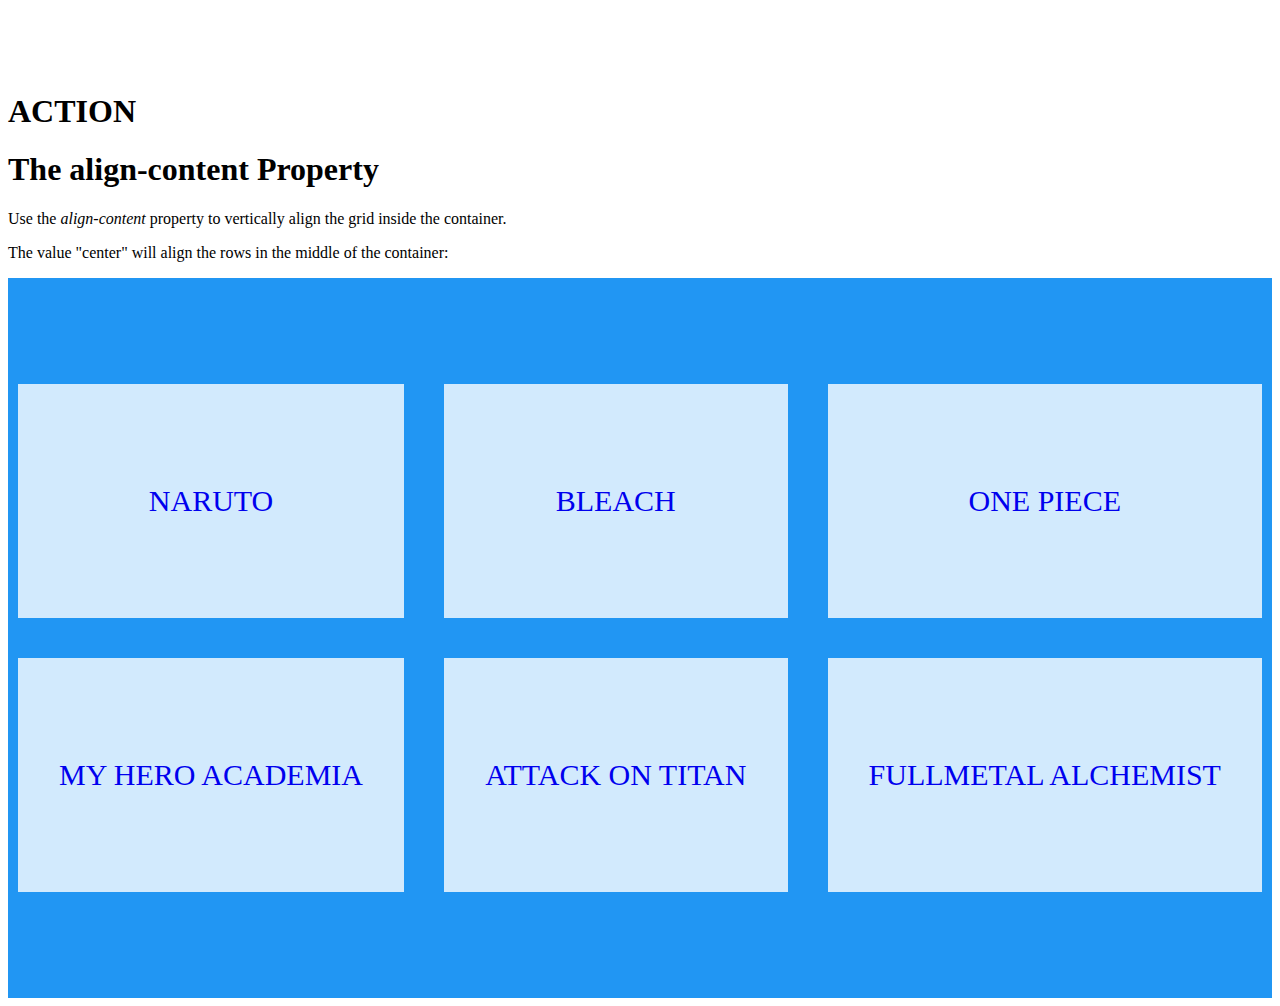
==== ACTION.HTML @ c4a68749 "Add files via upload" ====
<!DOCTYPE html>
<html>
<head>
<style>
.grid-container {
  display: grid;
  height: 700px;
  align-content: center;
  grid-template-columns: auto auto auto;
  gap: 40px;
  background-color: #2196F3;
  padding: 10px;
  background-image:url('https://i.pinimg.com/originals/04/3a/50/043a5027a19fa49e32296f929832f01c.gif');
  background-position: center ;
background-size: cover;
background-repeat:no-repeat;
}

.grid-container > div {
  background-color: rgba(255, 255, 255, 0.8);
  text-align: center;
  padding: 100px 0;
  font-size: 30px;
}
#Naruto{
 background-image:url('https://i.pinimg.com/originals/fa/d9/84/fad9844d6d1f24aa9044108bf7a2dbd2.gif');
background-position: center ;
background-size: cover;
background-repeat:no-repeat;
text-decoration:none;
}
#BLEACH{
 background-image:url('https://64.media.tumblr.com/4d7ab69039a9d3bc5b3530ce3a9b4d6c/78a2923304e50891-ff/s500x750/5bf6505ed497c17a523fdf726842ac67296400ec.gif');
background-position: center ;
background-size: cover;
background-repeat:no-repeat;
color:black;
}
#ONEPIECE{
 background-image:url('https://www.icegif.com/wp-content/uploads/2022/09/icegif-803.gif');
background-position: center ;
background-size: cover;
background-repeat:no-repeat;
color:black;
}
#MYHEROACADEMIA{
 background-image:url('https://i.pinimg.com/originals/a7/a8/ed/a7a8ed9be95ed57f6645c580f6808e17.gif');
background-position: center ;
background-size: cover;
background-repeat:no-repeat;
}
#ATTACKONTITAN{
 background-image:url('https://media.tenor.com/PfPjX1LoYzgAAAAd/aot-levi.gif');
background-position: center ;
background-size: cover;
background-repeat:no-repeat;
}
#FULLMETALALCHEMIST{
 background-image:url('https://i.pinimg.com/originals/45/8b/59/458b59e23d25a552210c34b99d81ce2a.gif');
background-position: center ;
background-size: cover;
background-repeat:no-repeat;
}
#head{
  padding-top:5%;
}
  @keyframes glow{
    from {
      text-shadow: 0 0 10px #fff, 0 0 20px #fff, 0 0 30px #e60073, 0 0 40px #e60073, 0 0 50px #e60073, 0 0 60px #e60073, 0 0 70px #e60073;
    }
    
    to {
      text-shadow: 0 0 20px #fff, 0 0 30px #ff4da6, 0 0 40px #ff4da6, 0 0 50px #ff4da6, 0 0 60px #ff4da6, 0 0 70px #ff4da6, 0 0 80px #ff4da6;
    }
}
    

a{
    text-decoration: none;
}
</style>
</head>
<body>
    <header id="head"><h1 class="glow">ACTION</h1></header>

<h1>The align-content Property</h1>

<p>Use the <em>align-content</em> property to vertically align the grid inside the container.</p>

<p>The value "center" will align the rows in the middle of the container:</p>

<div class="grid-container">
  <div id="Naruto"><a href="https://aniwatch.to/naruto-677?ref=search">NARUTO</a></div>
  <div id="BLEACH"><a href="https://aniwatch.to/bleach-806">BLEACH</a></div>
  <div id="ONEPIECE"><a href="https://aniwatch.to/one-piece-100">ONE PIECE</a></div>  
  <div id="MYHEROACADEMIA"><a href="https://aniwatch.to/my-hero-academia-322?ref=search">MY HERO ACADEMIA</a></div>
  <div id="ATTACKONTITAN"><a href="https://aniwatch.to/attack-on-titan-112?ref=search">ATTACK ON TITAN</a></div>
  <div id="FULLMETALALCHEMIST"><a href="https://aniwatch.to/fullmetal-alchemist-308?ref=search">FULLMETAL ALCHEMIST</a></div>  
</div>

</body>
</html>
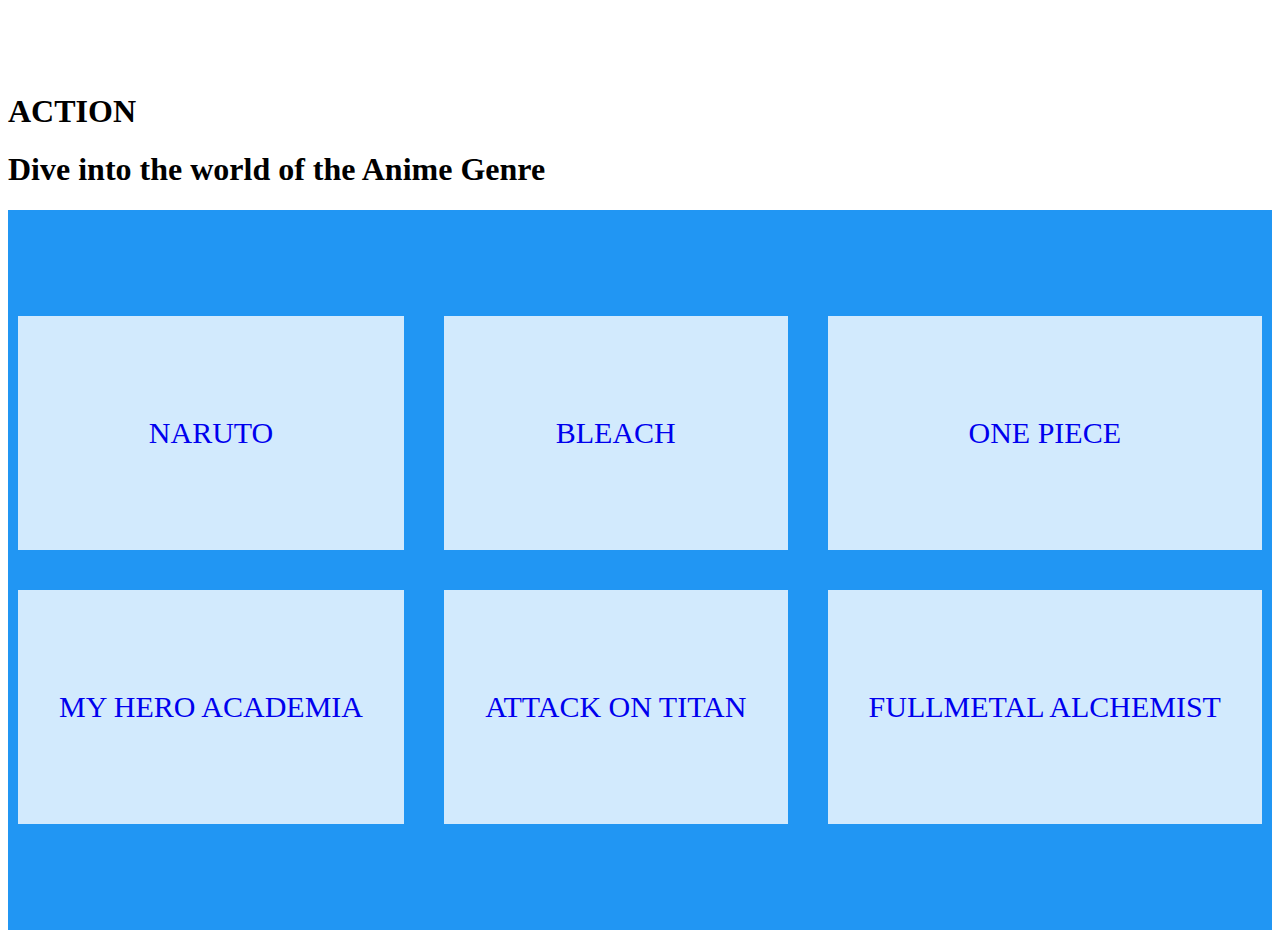
==== commit c5746fe1: "Update ACTION.HTML" ====
--- a/ACTION.HTML
+++ b/ACTION.HTML
@@ -83,12 +83,7 @@
 <body>
     <header id="head"><h1 class="glow">ACTION</h1></header>
 
-<h1>The align-content Property</h1>
-
-<p>Use the <em>align-content</em> property to vertically align the grid inside the container.</p>
-
-<p>The value "center" will align the rows in the middle of the container:</p>
-
+<h1> Dive into  the world of the Anime Genre</h1>
 <div class="grid-container">
   <div id="Naruto"><a href="https://aniwatch.to/naruto-677?ref=search">NARUTO</a></div>
   <div id="BLEACH"><a href="https://aniwatch.to/bleach-806">BLEACH</a></div>
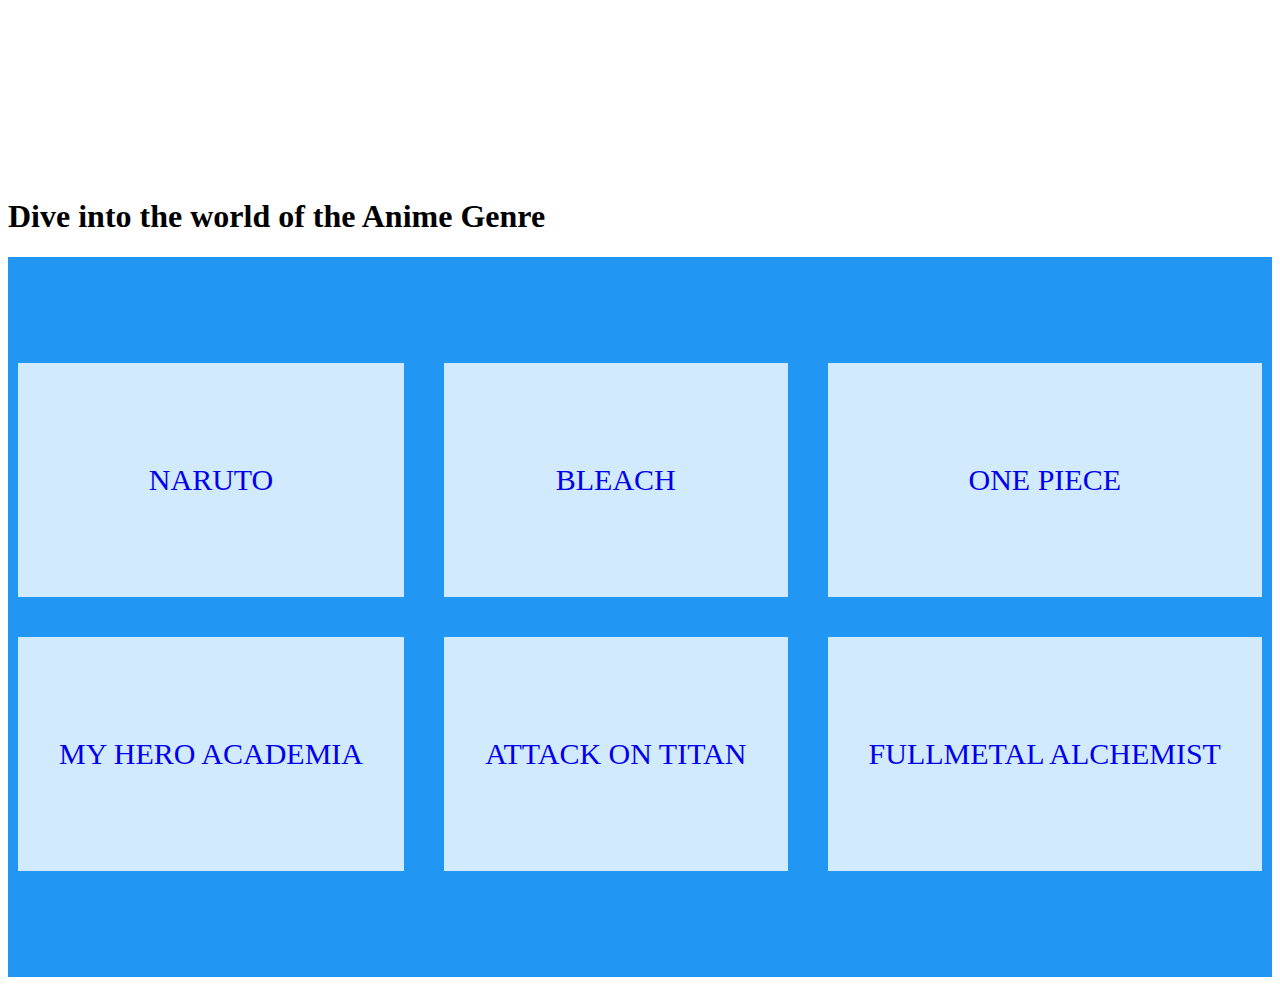
==== commit 49f1b2ba: "heading" ====
--- a/ACTION.HTML
+++ b/ACTION.HTML
@@ -61,9 +61,12 @@
 background-size: cover;
 background-repeat:no-repeat;
 }
-#head{
-  padding-top:5%;
-}
+.glow {
+    font-size: 80px;
+    color: #fff;
+    text-align: center;
+    animation: glow 1s ease-in-out infinite alternate;
+  }
   @keyframes glow{
     from {
       text-shadow: 0 0 10px #fff, 0 0 20px #fff, 0 0 30px #e60073, 0 0 40px #e60073, 0 0 50px #e60073, 0 0 60px #e60073, 0 0 70px #e60073;
@@ -73,15 +76,13 @@
       text-shadow: 0 0 20px #fff, 0 0 30px #ff4da6, 0 0 40px #ff4da6, 0 0 50px #ff4da6, 0 0 60px #ff4da6, 0 0 70px #ff4da6, 0 0 80px #ff4da6;
     }
 }
-    
-
 a{
     text-decoration: none;
 }
 </style>
 </head>
 <body>
-    <header id="head"><h1 class="glow">ACTION</h1></header>
+    <header><h1 class="glow">ACTION</h1></header>
 
 <h1> Dive into  the world of the Anime Genre</h1>
 <div class="grid-container">
